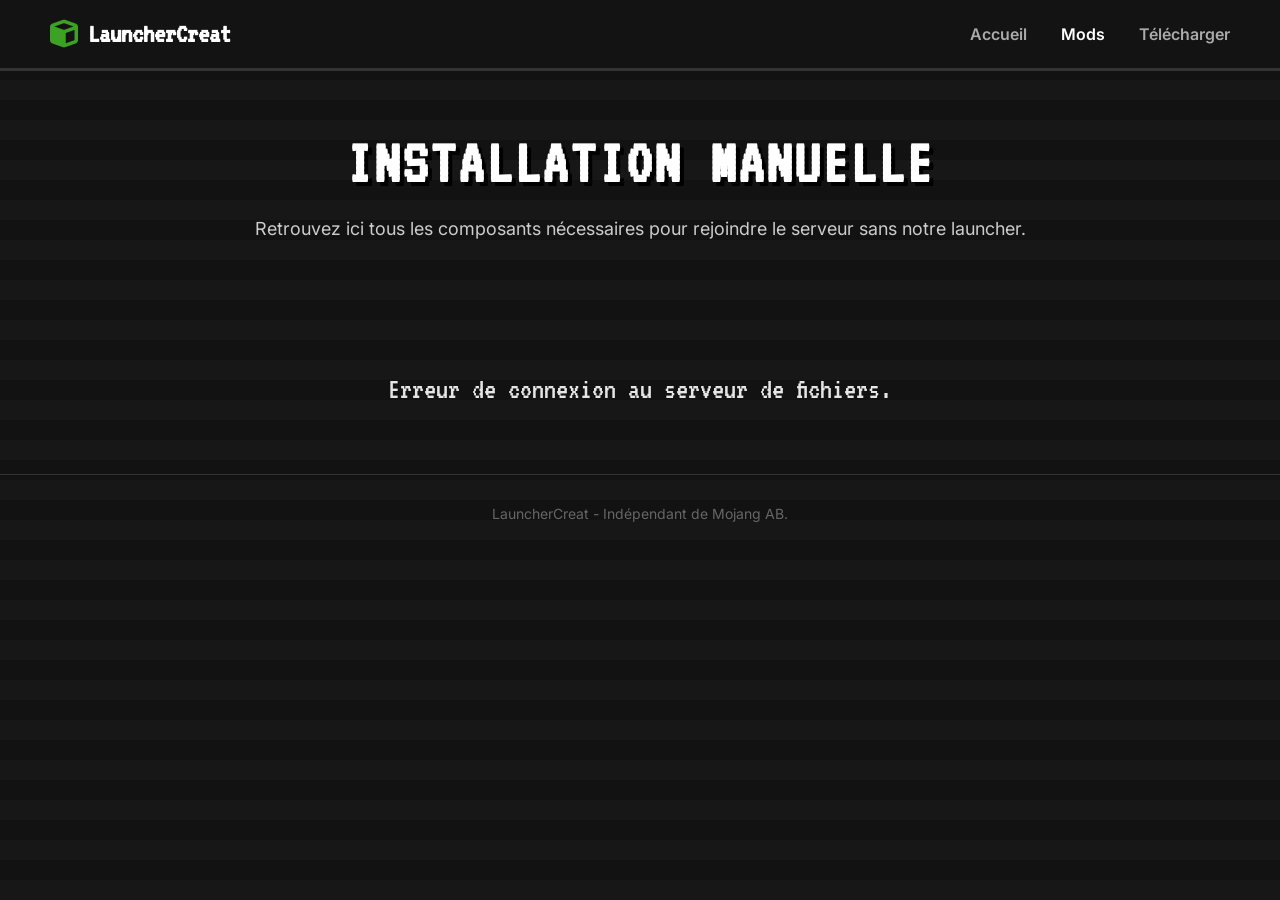
==== index2.html @ 9119cf6c "Add index2.html for Mods and Shaders page" ====
<!DOCTYPE html>
<html lang="fr">
<head>
    <meta charset="UTF-8">
    <meta name="viewport" content="width=device-width, initial-scale=1.0">
    <title>Mods & Shaders - LauncherCreat</title>
    <link rel="stylesheet" href="style.css">
    <link href="https://fonts.googleapis.com/css2?family=Inter:wght@400;700;900&family=VT323&display=swap" rel="stylesheet">
    <link rel="stylesheet" href="https://cdnjs.cloudflare.com/ajax/libs/font-awesome/6.4.0/css/all.min.css">
    <style>
        .container { max-width: 1200px; margin: 0 auto; padding: 20px; }
        
        /* Infos de version */
        .version-banner {
            background: rgba(60, 162, 36, 0.15);
            border: 2px dashed var(--mc-green);
            border-radius: 8px;
            padding: 20px;
            margin-bottom: 40px;
            display: flex;
            justify-content: space-around;
            flex-wrap: wrap;
            gap: 20px;
            text-align: center;
        }
        .version-item span { display: block; color: var(--mc-green); font-weight: bold; font-size: 1.2rem; }

        /* Grilles */
        .grid {
            display: grid;
            grid-template-columns: repeat(auto-fill, minmax(280px, 1fr));
            gap: 20px;
            margin-bottom: 50px;
        }

        .section-title {
            font-family: 'VT323', monospace;
            font-size: 42px;
            border-bottom: 2px solid #333;
            margin-bottom: 30px;
            padding-bottom: 10px;
        }

        /* Cartes */
        .card {
            background: rgba(30, 30, 30, 0.8);
            border: 2px solid #444;
            padding: 20px;
            border-radius: 8px;
            transition: all 0.3s ease;
            display: flex;
            flex-direction: column;
            justify-content: space-between;
        }
        .card:hover { border-color: var(--mc-green); transform: translateY(-5px); background: rgba(45, 45, 45, 0.9); }
        
        .card-info i { font-size: 2rem; color: var(--mc-green); margin-bottom: 15px; }
        .card-title { font-family: 'VT323', monospace; font-size: 24px; margin-bottom: 8px; color: #fff; }
        .card-desc { font-size: 14px; color: #aaa; margin-bottom: 15px; line-height: 1.4; }

        .btn-sm { font-size: 14px; padding: 10px 15px; margin-top: auto; }

        #loading { text-align: center; font-family: 'VT323', monospace; font-size: 30px; padding: 50px; }
    </style>
</head>
<body>

    <header class="header">
        <div class="logo"><i class="fas fa-cube"></i> LauncherCreat</div>
        <nav class="nav-links">
            <a href="index.html">Accueil</a>
            <a href="index2.html" class="active">Mods</a>
            <a href="index.html">Télécharger</a>
        </nav>
    </header>

    <div class="hero" style="min-height: auto; padding: 60px 20px 20px 20px;">
        <div class="hero-content">
            <h1 class="hero-title">Installation Manuelle</h1>
            <p class="hero-subtitle">Retrouvez ici tous les composants nécessaires pour rejoindre le serveur sans notre launcher.</p>
        </div>
    </div>

    <div class="container">
        <div id="loading"><i class="fas fa-cog fa-spin"></i> Chargement des fichiers...</div>
        
        <div id="content" style="display: none;">
            <!-- Infos Versions -->
            <div class="version-banner" id="version-info">
                <!-- Rempli par JS -->
            </div>

            <!-- Section Mods -->
            <h2 class="section-title"><i class="fas fa-puzzle-piece"></i> Les Mods</h2>
            <div class="grid" id="mods-grid"></div>

            <!-- Section Shaders -->
            <h2 class="section-title"><i class="fas fa-sun"></i> Les Shaders</h2>
            <div class="grid" id="shaders-grid"></div>
        </div>
    </div>

    <footer class="footer">
        <p>LauncherCreat - Indépendant de Mojang AB.</p>
    </footer>

    <script>
        const JSON_URL = "https://raw.githubusercontent.com/Eaielectronic/Minecraft_launcher/refs/heads/main/liste.json";

        async function fetchData() {
            try {
                const response = await fetch(JSON_URL);
                const data = await response.json();
                
                document.getElementById('loading').style.display = 'none';
                document.getElementById('content').style.display = 'block';

                // 1. Afficher les infos générales
                const infoBanner = document.getElementById('version-info');
                infoBanner.innerHTML = `
                    <div class="version-item">Minecraft <span>${data.minecraft_version}</span></div>
                    <div class="version-item">Forge/NeoForge <span>${data.forge_version}</span></div>
                    <div class="version-item">
                        <a href="${data.forge_installer_url}" class="btn btn-secondary btn-sm">Installer Forge</a>
                    </div>
                `;

                // 2. Afficher les Mods
                const modsGrid = document.getElementById('mods-grid');
                data.mods.forEach(mod => {
                    modsGrid.innerHTML += `
                        <div class="card">
                            <div class="card-info">
                                <i class="fas fa-file-code"></i>
                                <div class="card-title">${mod.name}</div>
                            </div>
                            <a href="${mod.url}" class="btn btn-primary btn-sm" download>
                                <i class="fas fa-download"></i> .JAR
                            </a>
                        </div>
                    `;
                });

                // 3. Afficher les Shaders
                const shadersGrid = document.getElementById('shaders-grid');
                data.shaderpacks.forEach(shader => {
                    shadersGrid.innerHTML += `
                        <div class="card">
                            <div class="card-info">
                                <i class="fas fa-cloud-sun"></i>
                                <div class="card-title">${shader.name}</div>
                                <div class="card-desc">${shader.description}</div>
                            </div>
                            <a href="${shader.url}" class="btn btn-primary btn-sm" download>
                                <i class="fas fa-download"></i> .ZIP
                            </a>
                        </div>
                    `;
                });

            } catch (error) {
                console.error("Erreur:", error);
                document.getElementById('loading').innerHTML = "Erreur de connexion au serveur de fichiers.";
            }
        }

        fetchData();
    </script>
</body>
</html>
---- style.css ----
:root {
    --mc-green: #3ca224;
    --mc-green-hover: #45b929;
    --mc-gray: #3B3B3B;
    --mc-dark: #121212;
    --mc-text: #E5E5E5;
}

* {
    box-sizing: border-box;
    margin: 0;
    padding: 0;
}

body {
    font-family: 'Inter', sans-serif;
    background-color: var(--mc-dark);
    color: var(--mc-text);
    /* Very subtle dirt background pattern */
    background-image: url("data:image/svg+xml,%3Csvg width='40' height='40' viewBox='0 0 40 40' xmlns='http://www.w3.org/2000/svg'%3E%3Cpath d='M0 0h40v40H0V0zm20 20h20v20H20V20zM0 20h20v20H0V20z' fill='%231d1d1d' fill-opacity='0.4' fill-rule='evenodd'/%3E%3C/svg%3E");
}

h1, h2, h3 {
    font-family: 'VT323', monospace;
    text-transform: uppercase;
    letter-spacing: 2px;
}

/* Header */
.header {
    display: flex;
    justify-content: space-between;
    align-items: center;
    padding: 20px 50px;
    background: rgba(20, 20, 20, 0.95);
    border-bottom: 3px solid #333;
    position: sticky;
    top: 0;
    z-index: 100;
}

.logo {
    font-family: 'VT323', monospace;
    font-size: 28px;
    color: white;
    font-weight: bold;
    display: flex;
    align-items: center;
    gap: 10px;
}

.logo i {
    color: var(--mc-green);
}

.nav-links a {
    color: #aaa;
    text-decoration: none;
    margin-left: 30px;
    font-weight: 600;
    transition: color 0.2s;
}

.nav-links a:hover, .nav-links a.active {
    color: white;
}

/* Hero Section */
.hero {
    display: flex;
    justify-content: center;
    align-items: center;
    min-height: 80vh;
    padding: 50px 20px;
    text-align: center;
}

.hero-content {
    max-width: 800px;
}

.hero-title {
    font-size: 64px;
    color: white;
    margin-bottom: 20px;
    text-shadow: 4px 4px 0 #000;
}

.hero-subtitle {
    font-size: 18px;
    color: #ccc;
    line-height: 1.6;
    margin-bottom: 40px;
}

/* Download Card Mac */
.download-card {
    background: rgba(40, 40, 40, 0.9);
    border: 2px solid #555;
    border-radius: 8px;
    padding: 40px;
    box-shadow: 0 10px 30px rgba(0,0,0,0.5);
    display: inline-block;
}

.download-card h2 {
    font-size: 32px;
    margin-bottom: 10px;
    color: white;
}

.mac-warning {
    margin-top: 25px;
    background: rgba(255, 60, 60, 0.1);
    border-left: 4px solid #ff5555;
    padding: 15px;
    text-align: left;
    font-size: 14px;
}

.mac-warning code {
    background: #111;
    padding: 3px 6px;
    border-radius: 4px;
    font-family: monospace;
    display: inline-block;
    margin-top: 5px;
    color: #ffaaaa;
}

.mac-warning ol {
    margin-left: 20px;
    margin-top: 10px;
}

/* Buttons */
.btn {
    display: inline-block;
    padding: 15px 30px;
    font-size: 18px;
    font-weight: bold;
    text-decoration: none;
    border-radius: 4px;
    transition: all 0.2s;
    text-transform: uppercase;
    font-family: 'VT323', monospace;
    letter-spacing: 1px;
}

.btn-primary {
    background-color: var(--mc-green);
    color: white;
    border: 3px solid #1f5712;
    border-top-color: #55d636;
    border-left-color: #55d636;
    box-shadow: inset -2px -4px rgba(0,0,0,0.2);
    margin-top: 15px;
}

.btn-primary:hover {
    background-color: var(--mc-green-hover);
    transform: translateY(-2px);
}

.btn-secondary {
    background-color: #555;
    color: white;
    border: 3px solid #333;
    border-top-color: #777;
    border-left-color: #777;
    margin-top: 10px;
}

.btn-secondary:hover {
    background-color: #666;
}

/* Platform Tabs */
.platform-tabs {
    display: flex;
    justify-content: center;
    gap: 15px;
    margin-bottom: 30px;
    flex-wrap: wrap;
}

.tab-btn {
    background: rgba(30, 30, 30, 0.8);
    border: 2px solid #555;
    color: #aaa;
    padding: 15px 30px;
    font-size: 20px;
    font-family: 'VT323', monospace;
    text-transform: uppercase;
    letter-spacing: 1px;
    border-radius: 4px;
    cursor: pointer;
    transition: all 0.2s;
    display: flex;
    align-items: center;
    gap: 10px;
}

.tab-btn:hover {
    background: rgba(50, 50, 50, 0.9);
    color: white;
}

.tab-btn.active {
    background: rgba(80, 80, 80, 0.9);
    border-color: var(--mc-text);
    color: white;
    transform: translateY(-2px);
    box-shadow: 0 4px 15px rgba(0,0,0,0.4);
}

.downloads-container {
    perspective: 1000px;
}

/* Footer */
.footer {
    text-align: center;
    padding: 30px;
    border-top: 1px solid #333;
    color: #666;
    font-size: 14px;
}
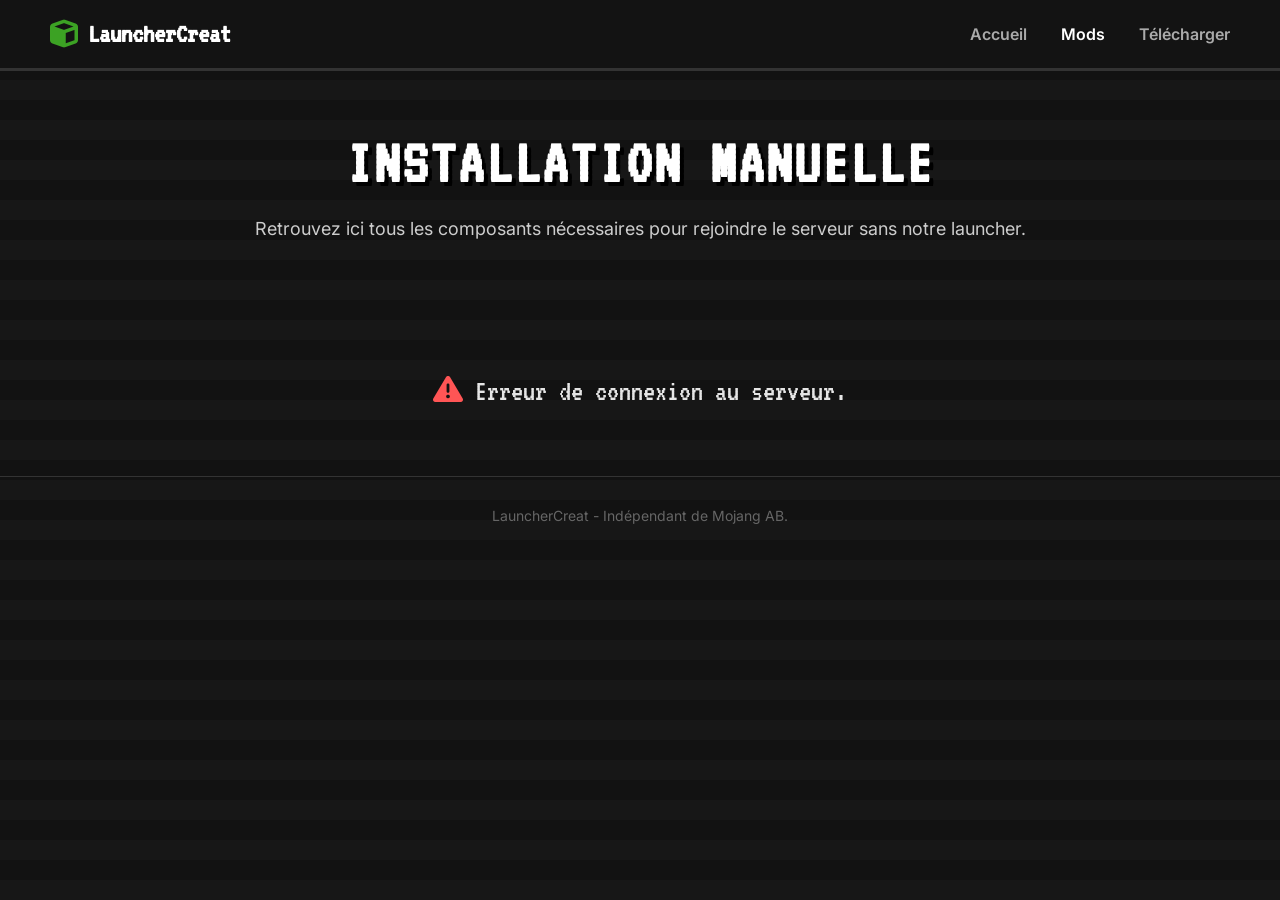
==== commit f9a5455b: "Update index2.html" ====
--- a/index2.html
+++ b/index2.html
@@ -28,7 +28,7 @@
         /* Grilles */
         .grid {
             display: grid;
-            grid-template-columns: repeat(auto-fill, minmax(280px, 1fr));
+            grid-template-columns: repeat(auto-fill, minmax(300px, 1fr));
             gap: 20px;
             margin-bottom: 50px;
         }
@@ -54,11 +54,43 @@
         }
         .card:hover { border-color: var(--mc-green); transform: translateY(-5px); background: rgba(45, 45, 45, 0.9); }
         
-        .card-info i { font-size: 2rem; color: var(--mc-green); margin-bottom: 15px; }
-        .card-title { font-family: 'VT323', monospace; font-size: 24px; margin-bottom: 8px; color: #fff; }
+        .card-header { display: flex; align-items: center; gap: 15px; margin-bottom: 15px; }
+        .card-header i { font-size: 2rem; color: var(--mc-green); }
+        .card-title { font-family: 'VT323', monospace; font-size: 26px; color: #fff; line-height: 1; }
+        
+        /* Badges et Meta (Version & URL) */
+        .version-badge {
+            display: inline-block;
+            background: rgba(60, 162, 36, 0.2);
+            color: var(--mc-green-hover);
+            border: 1px solid var(--mc-green);
+            padding: 3px 8px;
+            border-radius: 4px;
+            font-size: 12px;
+            font-family: 'Inter', sans-serif;
+            font-weight: bold;
+            margin-bottom: 10px;
+        }
+        
+        .url-box {
+            background: rgba(10, 10, 10, 0.6);
+            border: 1px solid #333;
+            padding: 8px;
+            border-radius: 4px;
+            font-family: monospace;
+            font-size: 11px;
+            color: #888;
+            word-break: break-all; /* Empêche l'URL de déborder */
+            margin-bottom: 15px;
+            max-height: 40px;
+            overflow: hidden;
+            text-overflow: ellipsis;
+        }
+        .url-box:hover { max-height: none; color: #aaa; }
+
         .card-desc { font-size: 14px; color: #aaa; margin-bottom: 15px; line-height: 1.4; }
 
-        .btn-sm { font-size: 14px; padding: 10px 15px; margin-top: auto; }
+        .btn-sm { font-size: 14px; padding: 10px 15px; margin-top: auto; text-align: center; }
 
         #loading { text-align: center; font-family: 'VT323', monospace; font-size: 30px; padding: 50px; }
     </style>
@@ -82,13 +114,11 @@
     </div>
 
     <div class="container">
-        <div id="loading"><i class="fas fa-cog fa-spin"></i> Chargement des fichiers...</div>
+        <div id="loading"><i class="fas fa-cog fa-spin"></i> Récupération des données...</div>
         
         <div id="content" style="display: none;">
             <!-- Infos Versions -->
-            <div class="version-banner" id="version-info">
-                <!-- Rempli par JS -->
-            </div>
+            <div class="version-banner" id="version-info"></div>
 
             <!-- Section Mods -->
             <h2 class="section-title"><i class="fas fa-puzzle-piece"></i> Les Mods</h2>
@@ -106,6 +136,18 @@
 
     <script>
         const JSON_URL = "https://raw.githubusercontent.com/Eaielectronic/Minecraft_launcher/refs/heads/main/liste.json";
+
+        // Fonction pour extraire la version depuis l'URL
+        function extractVersionFromUrl(url) {
+            // 1. On récupère juste le nom du fichier à la fin de l'URL
+            const filename = url.split('/').pop().replace('.jar', '').replace('.zip', '');
+            
+            // 2. On cherche une suite de chiffres séparés par des points (ex: 1.21.1 ou 3.0.6.1)
+            // On inclut aussi les caractères comme -, + ou les lettres qui suivent (ex: +neoforge)
+            const match = filename.match(/[0-9]+\.[0-9]+[a-zA-Z0-9\.\-\+]*/);
+            
+            return match ? match[0] : 'Version inconnue';
+        }
 
         async function fetchData() {
             try {
@@ -121,21 +163,26 @@
                     <div class="version-item">Minecraft <span>${data.minecraft_version}</span></div>
                     <div class="version-item">Forge/NeoForge <span>${data.forge_version}</span></div>
                     <div class="version-item">
-                        <a href="${data.forge_installer_url}" class="btn btn-secondary btn-sm">Installer Forge</a>
+                        <a href="${data.forge_installer_url}" class="btn btn-secondary btn-sm"><i class="fas fa-cogs"></i> Installer Forge</a>
                     </div>
                 `;
 
                 // 2. Afficher les Mods
                 const modsGrid = document.getElementById('mods-grid');
                 data.mods.forEach(mod => {
+                    const version = extractVersionFromUrl(mod.url);
                     modsGrid.innerHTML += `
                         <div class="card">
                             <div class="card-info">
-                                <i class="fas fa-file-code"></i>
-                                <div class="card-title">${mod.name}</div>
+                                <div class="card-header">
+                                    <i class="fas fa-file-code"></i>
+                                    <div class="card-title">${mod.name}</div>
+                                </div>
+                                <div class="version-badge"><i class="fas fa-tag"></i> v ${version}</div>
+                                <div class="url-box" title="${mod.url}">${mod.url}</div>
                             </div>
                             <a href="${mod.url}" class="btn btn-primary btn-sm" download>
-                                <i class="fas fa-download"></i> .JAR
+                                <i class="fas fa-download"></i> Télécharger .JAR
                             </a>
                         </div>
                     `;
@@ -144,15 +191,20 @@
                 // 3. Afficher les Shaders
                 const shadersGrid = document.getElementById('shaders-grid');
                 data.shaderpacks.forEach(shader => {
+                    const version = extractVersionFromUrl(shader.url);
                     shadersGrid.innerHTML += `
                         <div class="card">
                             <div class="card-info">
-                                <i class="fas fa-cloud-sun"></i>
-                                <div class="card-title">${shader.name}</div>
+                                <div class="card-header">
+                                    <i class="fas fa-cloud-sun"></i>
+                                    <div class="card-title">${shader.name}</div>
+                                </div>
+                                <div class="version-badge"><i class="fas fa-tag"></i> v ${version}</div>
                                 <div class="card-desc">${shader.description}</div>
+                                <div class="url-box" title="${shader.url}">${shader.url}</div>
                             </div>
                             <a href="${shader.url}" class="btn btn-primary btn-sm" download>
-                                <i class="fas fa-download"></i> .ZIP
+                                <i class="fas fa-download"></i> Télécharger .ZIP
                             </a>
                         </div>
                     `;
@@ -160,7 +212,7 @@
 
             } catch (error) {
                 console.error("Erreur:", error);
-                document.getElementById('loading').innerHTML = "Erreur de connexion au serveur de fichiers.";
+                document.getElementById('loading').innerHTML = '<i class="fas fa-exclamation-triangle" style="color: #ff5555;"></i> Erreur de connexion au serveur.';
             }
         }
 
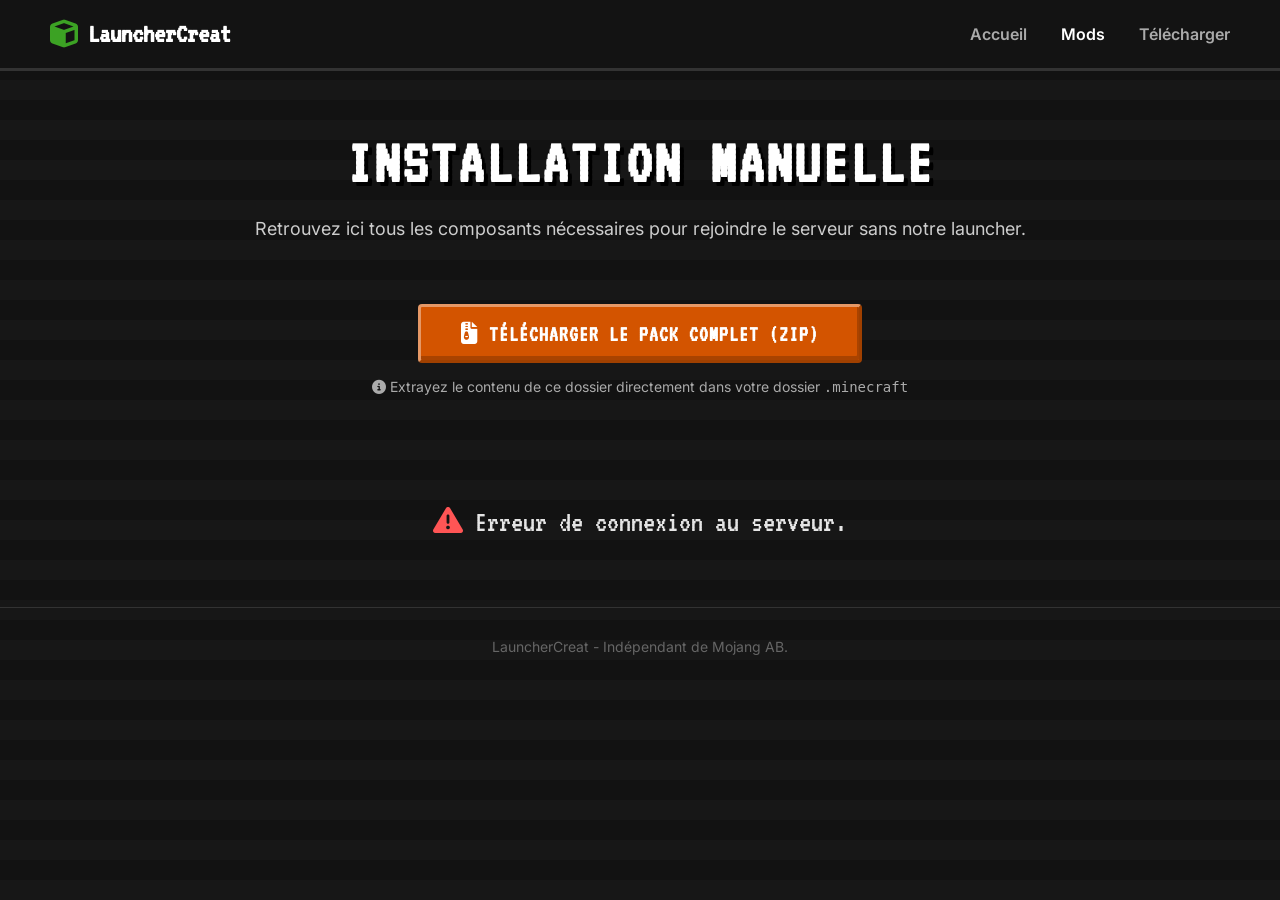
==== commit 4f2122b2: "Update index2.html" ====
--- a/index2.html
+++ b/index2.html
@@ -80,7 +80,7 @@
             font-family: monospace;
             font-size: 11px;
             color: #888;
-            word-break: break-all; /* Empêche l'URL de déborder */
+            word-break: break-all;
             margin-bottom: 15px;
             max-height: 40px;
             overflow: hidden;
@@ -91,6 +91,18 @@
         .card-desc { font-size: 14px; color: #aaa; margin-bottom: 15px; line-height: 1.4; }
 
         .btn-sm { font-size: 14px; padding: 10px 15px; margin-top: auto; text-align: center; }
+        
+        /* Bouton Spécial Pack ZIP */
+        .btn-zip {
+            background-color: #d35400;
+            border-color: #a04000;
+            border-top-color: #e59866;
+            border-left-color: #e59866;
+            font-size: 22px;
+            padding: 15px 40px;
+            margin-top: 20px;
+        }
+        .btn-zip:hover { background-color: #e67e22; }
 
         #loading { text-align: center; font-family: 'VT323', monospace; font-size: 30px; padding: 50px; }
     </style>
@@ -106,10 +118,18 @@
         </nav>
     </header>
 
-    <div class="hero" style="min-height: auto; padding: 60px 20px 20px 20px;">
+    <div class="hero" style="min-height: auto; padding: 60px 20px 40px 20px;">
         <div class="hero-content">
             <h1 class="hero-title">Installation Manuelle</h1>
             <p class="hero-subtitle">Retrouvez ici tous les composants nécessaires pour rejoindre le serveur sans notre launcher.</p>
+            
+            <!-- Bouton Pack Complet -->
+            <a href="https://github.com/Eaielectronic/Minecraft_launcher/releases/download/zip/dossier_1.21.1.zip" class="btn btn-primary btn-zip">
+                <i class="fas fa-file-archive"></i> Télécharger le Pack Complet (ZIP)
+            </a>
+            <p style="margin-top: 15px; font-size: 14px; color: #aaa;">
+                <i class="fas fa-info-circle"></i> Extrayez le contenu de ce dossier directement dans votre dossier <code>.minecraft</code>
+            </p>
         </div>
     </div>
 
@@ -121,7 +141,7 @@
             <div class="version-banner" id="version-info"></div>
 
             <!-- Section Mods -->
-            <h2 class="section-title"><i class="fas fa-puzzle-piece"></i> Les Mods</h2>
+            <h2 class="section-title"><i class="fas fa-puzzle-piece"></i> Téléchargement à l'unité</h2>
             <div class="grid" id="mods-grid"></div>
 
             <!-- Section Shaders -->
@@ -137,15 +157,9 @@
     <script>
         const JSON_URL = "https://raw.githubusercontent.com/Eaielectronic/Minecraft_launcher/refs/heads/main/liste.json";
 
-        // Fonction pour extraire la version depuis l'URL
         function extractVersionFromUrl(url) {
-            // 1. On récupère juste le nom du fichier à la fin de l'URL
             const filename = url.split('/').pop().replace('.jar', '').replace('.zip', '');
-            
-            // 2. On cherche une suite de chiffres séparés par des points (ex: 1.21.1 ou 3.0.6.1)
-            // On inclut aussi les caractères comme -, + ou les lettres qui suivent (ex: +neoforge)
             const match = filename.match(/[0-9]+\.[0-9]+[a-zA-Z0-9\.\-\+]*/);
-            
             return match ? match[0] : 'Version inconnue';
         }
 
@@ -157,7 +171,6 @@
                 document.getElementById('loading').style.display = 'none';
                 document.getElementById('content').style.display = 'block';
 
-                // 1. Afficher les infos générales
                 const infoBanner = document.getElementById('version-info');
                 infoBanner.innerHTML = `
                     <div class="version-item">Minecraft <span>${data.minecraft_version}</span></div>
@@ -167,7 +180,6 @@
                     </div>
                 `;
 
-                // 2. Afficher les Mods
                 const modsGrid = document.getElementById('mods-grid');
                 data.mods.forEach(mod => {
                     const version = extractVersionFromUrl(mod.url);
@@ -188,7 +200,6 @@
                     `;
                 });
 
-                // 3. Afficher les Shaders
                 const shadersGrid = document.getElementById('shaders-grid');
                 data.shaderpacks.forEach(shader => {
                     const version = extractVersionFromUrl(shader.url);
